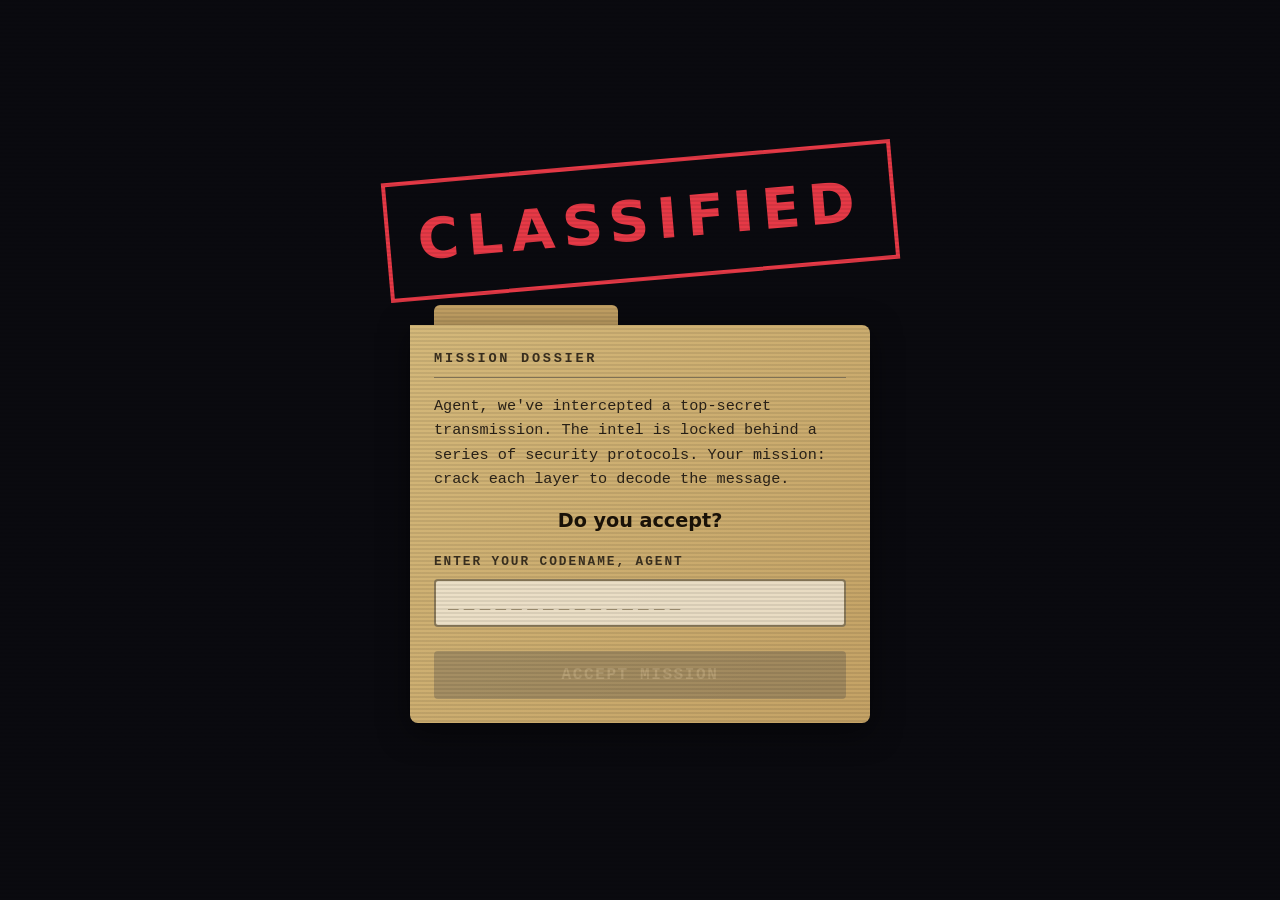
==== index.html @ 94afafb0 "Build complete spy puzzle game (Phases 1–8) Scaffold all files, implement all 5 game stages (Memory " ====
<!DOCTYPE html>
<html lang="en">
<head>
  <meta charset="UTF-8">
  <meta name="viewport" content="width=device-width, initial-scale=1.0, maximum-scale=1.0, user-scalable=no">
  <meta name="apple-mobile-web-app-capable" content="yes">
  <meta name="apple-mobile-web-app-status-bar-style" content="black-translucent">
  <title>Mission: Classified</title>
  <link rel="stylesheet" href="css/styles.css">
  <link rel="icon" href="assets/favicon.ico" type="image/x-icon">
</head>
<body>

  <!-- Scan-line overlay -->
  <div class="scanlines" aria-hidden="true"></div>

  <!-- Progress bar — hidden during briefing, visible during stages 1–5 -->
  <div id="progress-bar" class="progress-bar" aria-label="Mission progress">
    <span class="progress-label">CLEARANCE:</span>
    <div class="progress-track">
      <div class="progress-fill" id="progress-fill"></div>
    </div>
    <span class="progress-level" id="progress-level">LEVEL 0 / 5</span>
  </div>

  <!-- Stage transition interstitial -->
  <div id="interstitial" class="interstitial" aria-live="polite">
    <span class="interstitial-text">LOADING NEXT PROTOCOL...</span>
  </div>

  <!-- ============ STAGE 0 — MISSION BRIEFING ============ -->
  <section id="stage-briefing" class="stage" data-stage="0">
    <div class="briefing-container">
      <div class="classified-stamp" id="classified-stamp">CLASSIFIED</div>

      <div class="manila-folder" id="manila-folder">
        <div class="folder-tab"></div>
        <div class="folder-body">
          <div class="briefing-content" id="briefing-content">
            <p class="briefing-header">MISSION DOSSIER</p>
            <p class="briefing-text">
              Agent, we've intercepted a top-secret transmission. The intel is
              locked behind a series of security protocols. Your mission: crack
              each layer to decode the message.
            </p>
            <p class="briefing-question">Do you accept?</p>

            <div class="codename-input-group">
              <label for="codename-input" class="codename-label">ENTER YOUR CODENAME, AGENT</label>
              <input
                type="text"
                id="codename-input"
                class="codename-input"
                placeholder="_______________"
                maxlength="20"
                autocomplete="off"
                autocapitalize="off"
                spellcheck="false"
              >
            </div>

            <button id="accept-mission-btn" class="btn btn-primary accept-mission-btn" disabled>
              ACCEPT MISSION
            </button>
          </div>
        </div>
      </div>
    </div>
  </section>

  <!-- ============ STAGE 1 — MEMORY MATRIX ============ -->
  <section id="stage-memory" class="stage" data-stage="1">
    <div class="stage-header">
      <h2 class="stage-title">MISSION 1: MEMORY MATRIX</h2>
      <p class="stage-subtitle">Match the classified evidence pairs to unlock the first security layer.</p>
    </div>
    <div class="memory-stats">
      <span class="stat-label">ATTEMPTS: <span id="memory-moves">0</span></span>
    </div>
    <div class="memory-grid" id="memory-grid" role="grid" aria-label="Memory card grid"></div>
    <div class="shuffle-warning" id="shuffle-warning" aria-live="assertive">
      ⚠ SECURITY ROTATION ⚠
    </div>
    <div class="stage-complete-overlay" id="memory-complete">
      <div class="complete-content">
        <p class="complete-title">ACCESS GRANTED</p>
        <p class="complete-rating" id="memory-rating"></p>
        <p class="complete-fragment">INTEL FRAGMENT RECOVERED:</p>
        <p class="fragment-word" id="memory-fragment"></p>
        <button class="btn btn-primary continue-btn" id="memory-continue-btn">PROCEED TO NEXT PROTOCOL</button>
      </div>
    </div>
  </section>

  <!-- ============ STAGE 2 — CODE BREAKER ============ -->
  <section id="stage-cipher" class="stage" data-stage="2">
    <div class="stage-header">
      <h2 class="stage-title">MISSION 2: CODE BREAKER</h2>
      <p class="stage-subtitle">Decrypt the intercepted transmission using pattern analysis.</p>
    </div>
    <div class="cipher-intel">
      <span class="intel-badge">INTEL INTERCEPT</span>
      <span class="intel-hint" id="cipher-free-hint"></span>
    </div>
    <div class="cipher-message" id="cipher-message" aria-label="Encoded message"></div>
    <div class="cipher-key-grid" id="cipher-key-grid" aria-label="Cipher key assignments"></div>
    <div class="cipher-alphabet" id="cipher-alphabet" role="group" aria-label="Letter selection"></div>
    <div class="cipher-tools">
      <button class="btn btn-secondary" id="cipher-freq-btn">FREQUENCY ANALYSIS</button>
      <button class="btn btn-secondary" id="cipher-hint-btn">HINT <span id="cipher-hint-count">(2)</span></button>
    </div>
    <div class="frequency-panel" id="frequency-panel"></div>
    <div class="stage-complete-overlay" id="cipher-complete">
      <div class="complete-content">
        <p class="complete-title">DECRYPTION COMPLETE</p>
        <p class="complete-fragment">INTEL FRAGMENT RECOVERED:</p>
        <p class="fragment-word" id="cipher-fragment"></p>
        <button class="btn btn-primary continue-btn" id="cipher-continue-btn">PROCEED TO NEXT PROTOCOL</button>
      </div>
    </div>
  </section>

  <!-- ============ STAGE 3 — LASER GRID ============ -->
  <section id="stage-laser" class="stage" data-stage="3">
    <div class="stage-header">
      <h2 class="stage-title">MISSION 3: LASER GRID</h2>
      <p class="stage-subtitle">Navigate the security grid. Avoid active lasers. Reach the exit.</p>
    </div>
    <div class="laser-stats">
      <span class="stat-label">STRIKES: <span id="laser-strikes">0</span></span>
      <button class="btn btn-secondary btn-small" id="laser-scan-btn">SCAN <span id="laser-scan-count">(2)</span></button>
    </div>
    <div class="laser-grid-wrapper">
      <div class="laser-grid" id="laser-grid" role="grid" aria-label="Laser navigation grid"></div>
    </div>
    <div class="detected-flash" id="detected-flash" aria-live="assertive">DETECTED!</div>
    <div class="dpad" id="dpad" aria-label="Movement controls">
      <button class="dpad-btn dpad-up" id="dpad-up" aria-label="Move up">▲</button>
      <div class="dpad-middle-row">
        <button class="dpad-btn dpad-left" id="dpad-left" aria-label="Move left">◄</button>
        <div class="dpad-center"></div>
        <button class="dpad-btn dpad-right" id="dpad-right" aria-label="Move right">►</button>
      </div>
      <button class="dpad-btn dpad-down" id="dpad-down" aria-label="Move down">▼</button>
    </div>
    <div class="stage-complete-overlay" id="laser-complete">
      <div class="complete-content">
        <p class="complete-title">SECURITY BYPASSED</p>
        <p class="complete-fragment">INTEL FRAGMENT RECOVERED:</p>
        <p class="fragment-word" id="laser-fragment"></p>
        <button class="btn btn-primary continue-btn" id="laser-continue-btn">PROCEED TO NEXT PROTOCOL</button>
      </div>
    </div>
  </section>

  <!-- ============ STAGE 4 — THE VAULT ============ -->
  <section id="stage-vault" class="stage" data-stage="4">
    <div class="stage-header">
      <h2 class="stage-title">MISSION 4: THE VAULT</h2>
      <p class="stage-subtitle">Enter the combination to crack the vault. The clues are in your mission log.</p>
    </div>
    <div class="vault-container">
      <div class="vault-door" id="vault-door">
        <div class="vault-door-front">
          <div class="vault-handle"></div>
          <div class="vault-dials" id="vault-dials"></div>
        </div>
      </div>
    </div>
    <button class="btn btn-primary crack-btn" id="vault-crack-btn">CRACK</button>
    <div class="vault-attempts" id="vault-attempts"></div>
    <div class="vault-dossier" id="vault-dossier">
      <p class="dossier-title">CLASSIFIED DOSSIER</p>
      <div class="dossier-clues" id="vault-clues"></div>
      <button class="btn btn-secondary btn-small" id="vault-log-btn">REVIEW MISSION LOG</button>
    </div>
    <div class="mission-log-modal" id="mission-log-modal">
      <div class="modal-content">
        <p class="modal-title">MISSION LOG</p>
        <div id="mission-log-content"></div>
        <button class="btn btn-secondary" id="mission-log-close">CLOSE</button>
      </div>
    </div>
    <div class="stage-complete-overlay" id="vault-complete">
      <div class="complete-content">
        <p class="complete-title">VAULT CRACKED</p>
        <p class="complete-fragment">FINAL INTEL FRAGMENT RECOVERED:</p>
        <p class="fragment-word" id="vault-fragment"></p>
        <button class="btn btn-primary continue-btn" id="vault-continue-btn">DECRYPT TRANSMISSION</button>
      </div>
    </div>
  </section>

  <!-- ============ STAGE 5 — THE REVEAL ============ -->
  <section id="stage-reveal" class="stage" data-stage="5">
    <div class="reveal-container" id="reveal-container">
      <div class="decrypt-progress" id="decrypt-progress">
        <p class="decrypt-label">DECRYPTING TRANSMISSION...</p>
        <div class="decrypt-bar-track">
          <div class="decrypt-bar-fill" id="decrypt-bar-fill"></div>
        </div>
      </div>
      <div class="fragment-assembly" id="fragment-assembly"></div>
      <div class="full-message" id="full-message"></div>
      <div class="personal-note" id="personal-note"></div>
      <div class="reveal-actions" id="reveal-actions">
        <button class="btn btn-primary" id="replay-btn">REPLAY MISSION</button>
        <button class="btn btn-secondary" id="share-btn">SHARE</button>
      </div>
    </div>
    <canvas id="confetti-canvas" aria-hidden="true"></canvas>
    <div class="celebration-overlay" id="celebration-overlay"></div>
  </section>

  <!-- Debug panel (only visible when DEBUG_MODE = true) -->
  <div id="debug-panel" class="debug-panel">
    <select id="debug-stage-select">
      <option value="0">Stage 0: Briefing</option>
      <option value="1">Stage 1: Memory</option>
      <option value="2">Stage 2: Cipher</option>
      <option value="3">Stage 3: Laser</option>
      <option value="4">Stage 4: Vault</option>
      <option value="5">Stage 5: Reveal</option>
    </select>
    <button id="debug-go-btn" class="btn btn-secondary btn-small">GO</button>
  </div>

  <script src="js/confetti.js"></script>
  <script src="js/memory.js"></script>
  <script src="js/cipher.js"></script>
  <script src="js/laser.js"></script>
  <script src="js/vault.js"></script>
  <script src="js/main.js"></script>
</body>
</html>
---- css/styles.css ----
/* ================================================================
   Mission: Classified — Base Styles
   Mobile-first: base = 375px, scale up via min-width queries
   ================================================================ */

/* --- Reset & Base --- */
*, *::before, *::after {
  box-sizing: border-box;
  margin: 0;
  padding: 0;
}

:root {
  --bg-dark: #0a0a0f;
  --bg-card: #14141f;
  --amber: #f5a623;
  --green: #00ff88;
  --red: #e63946;
  --white: #f0f0f0;
  --white-dim: #c8c8d8;
  --border: #2a2a3a;

  --font-mono: 'Courier New', 'Consolas', monospace;
  --font-sans: system-ui, -apple-system, 'Segoe UI', Roboto, Helvetica, Arial, sans-serif;

  --safe-top: env(safe-area-inset-top, 0px);
  --safe-bottom: env(safe-area-inset-bottom, 0px);
  --safe-left: env(safe-area-inset-left, 0px);
  --safe-right: env(safe-area-inset-right, 0px);

  --stage-transition: 400ms ease;
}

html, body {
  height: 100%;
  overflow: hidden;
  overscroll-behavior: none;
  background: var(--bg-dark);
  color: var(--white);
  font-family: var(--font-sans);
  font-size: 16px;
  line-height: 1.5;
  -webkit-font-smoothing: antialiased;
  -moz-osx-font-smoothing: grayscale;
}

body {
  position: fixed;
  width: 100%;
  height: 100dvh;
  padding-top: var(--safe-top);
  padding-bottom: var(--safe-bottom);
  padding-left: var(--safe-left);
  padding-right: var(--safe-right);
}

/* iOS Safari fixes */
button, input, select {
  touch-action: manipulation;
  -webkit-tap-highlight-color: transparent;
  font-size: 16px;
}

.stage, .game-surface {
  user-select: none;
  -webkit-user-select: none;
}

/* --- Scan-line Overlay --- */
.scanlines {
  position: fixed;
  inset: 0;
  pointer-events: none;
  z-index: 1000;
  background: repeating-linear-gradient(
    0deg,
    transparent,
    transparent 2px,
    rgba(0, 0, 0, 0.08) 2px,
    rgba(0, 0, 0, 0.08) 4px
  );
}

@media (prefers-reduced-motion: reduce) {
  .scanlines { display: none; }
}

/* --- Typography --- */
.mono {
  font-family: var(--font-mono);
}

h1, h2, h3 {
  font-family: var(--font-sans);
  font-weight: 700;
  letter-spacing: 0.05em;
  text-transform: uppercase;
}

/* --- Buttons --- */
.btn {
  display: inline-flex;
  align-items: center;
  justify-content: center;
  min-height: 48px;
  min-width: 48px;
  padding: 0.75rem 1.5rem;
  border: 2px solid transparent;
  border-radius: 4px;
  font-family: var(--font-mono);
  font-size: 0.875rem;
  font-weight: 700;
  letter-spacing: 0.1em;
  text-transform: uppercase;
  cursor: pointer;
  transition: background 200ms, border-color 200ms, transform 100ms, opacity 200ms;
  touch-action: manipulation;
  -webkit-tap-highlight-color: transparent;
}

.btn:active {
  transform: scale(0.96);
}

.btn:disabled {
  opacity: 0.4;
  cursor: not-allowed;
  transform: none;
}

.btn-primary {
  background: var(--amber);
  color: var(--bg-dark);
  border-color: var(--amber);
}

.btn-primary:hover:not(:disabled) {
  background: #e6951a;
}

.btn-secondary {
  background: transparent;
  color: var(--amber);
  border-color: var(--amber);
}

.btn-secondary:hover:not(:disabled) {
  background: rgba(245, 166, 35, 0.1);
}

.btn-small {
  min-height: 40px;
  padding: 0.5rem 1rem;
  font-size: 0.75rem;
}

/* --- Stages --- */
.stage {
  display: none;
  position: absolute;
  inset: 0;
  overflow-y: auto;
  overflow-x: hidden;
  opacity: 0;
  transition: opacity var(--stage-transition);
  padding: 1rem;
  padding-top: calc(var(--safe-top) + 3.5rem);
}

.stage.active {
  display: flex;
  flex-direction: column;
  align-items: center;
  opacity: 1;
}

.stage.fade-out {
  opacity: 0;
}

.stage-header {
  text-align: center;
  margin-bottom: 1rem;
  max-width: 600px;
}

.stage-title {
  font-size: clamp(1rem, 3.5vw, 1.5rem);
  color: var(--amber);
  margin-bottom: 0.25rem;
}

.stage-subtitle {
  font-family: var(--font-mono);
  font-size: clamp(0.8rem, 2.8vw, 0.95rem);
  color: var(--white-dim);
  line-height: 1.5;
}

/* --- Progress Bar --- */
.progress-bar {
  position: fixed;
  top: 0;
  left: 0;
  right: 0;
  z-index: 900;
  display: none;
  align-items: center;
  gap: 0.5rem;
  padding: 0.5rem 1rem;
  padding-top: calc(var(--safe-top) + 0.5rem);
  background: rgba(10, 10, 15, 0.95);
  border-bottom: 1px solid var(--border);
  font-family: var(--font-mono);
  font-size: 0.8rem;
  color: var(--white);
  letter-spacing: 0.08em;
  text-transform: uppercase;
  backdrop-filter: blur(8px);
  -webkit-backdrop-filter: blur(8px);
}

.progress-bar.visible {
  display: flex;
}

.progress-label {
  white-space: nowrap;
}

.progress-track {
  flex: 1;
  height: 8px;
  background: var(--border);
  border-radius: 4px;
  overflow: hidden;
}

.progress-fill {
  height: 100%;
  width: 0%;
  background: var(--green);
  border-radius: 4px;
  transition: width 600ms ease;
}

.progress-level {
  white-space: nowrap;
  color: var(--green);
}

/* --- Interstitial --- */
.interstitial {
  position: fixed;
  inset: 0;
  z-index: 800;
  display: none;
  align-items: center;
  justify-content: center;
  background: var(--bg-dark);
  opacity: 0;
  transition: opacity 300ms ease;
}

.interstitial.active {
  display: flex;
  opacity: 1;
}

.interstitial-text {
  font-family: var(--font-mono);
  font-size: clamp(0.9rem, 3vw, 1.2rem);
  color: var(--green);
  letter-spacing: 0.15em;
  animation: blink-text 1s steps(2) infinite;
}

@keyframes blink-text {
  0%, 100% { opacity: 1; }
  50% { opacity: 0.3; }
}

/* --- Stage 0: Briefing --- */
#stage-briefing {
  justify-content: center;
  padding-top: 1rem;
}

.briefing-container {
  display: flex;
  flex-direction: column;
  align-items: center;
  width: 100%;
  max-width: 500px;
  gap: 1.5rem;
}

.classified-stamp {
  font-family: var(--font-sans);
  font-size: clamp(2rem, 8vw, 3.5rem);
  font-weight: 900;
  color: var(--red);
  letter-spacing: 0.15em;
  text-transform: uppercase;
  border: 4px solid var(--red);
  padding: 0.25em 0.5em;
  transform: rotate(-5deg);
  opacity: 0;
  animation: stamp-in 600ms ease-out forwards;
  animation-delay: 300ms;
}

@keyframes stamp-in {
  0% {
    opacity: 0;
    transform: rotate(-5deg) scale(3);
  }
  60% {
    opacity: 1;
    transform: rotate(-5deg) scale(0.95);
  }
  100% {
    opacity: 1;
    transform: rotate(-5deg) scale(1);
  }
}

.manila-folder {
  width: 100%;
  max-width: 460px;
  opacity: 0;
  animation: folder-appear 500ms ease-out forwards;
  animation-delay: 900ms;
  transition: transform 500ms ease, opacity 500ms ease;
}

.manila-folder.closing {
  transform: scale(0.9) translateY(20px);
  opacity: 0;
}

@keyframes folder-appear {
  from {
    opacity: 0;
    transform: translateY(30px);
  }
  to {
    opacity: 1;
    transform: translateY(0);
  }
}

.folder-tab {
  width: 40%;
  height: 1.25rem;
  background: #c4a265;
  border-radius: 6px 6px 0 0;
  margin-left: 1.5rem;
}

.folder-body {
  background: linear-gradient(135deg, #d4b87a 0%, #c4a265 100%);
  border-radius: 0 8px 8px 8px;
  padding: 1.5rem;
  box-shadow: 0 8px 30px rgba(0, 0, 0, 0.5);
}

.briefing-content {
  display: flex;
  flex-direction: column;
  gap: 1rem;
}

.briefing-header {
  font-family: var(--font-mono);
  font-size: 0.85rem;
  color: #3a2f1f;
  letter-spacing: 0.2em;
  text-transform: uppercase;
  border-bottom: 1px solid #8a7a5a;
  padding-bottom: 0.5rem;
  font-weight: 700;
}

.briefing-text {
  font-family: var(--font-mono);
  font-size: clamp(0.8rem, 2.5vw, 0.95rem);
  color: #2a2218;
  line-height: 1.6;
}

.briefing-question {
  font-family: var(--font-sans);
  font-size: clamp(1rem, 3vw, 1.2rem);
  font-weight: 700;
  color: #1a1208;
  text-align: center;
}

.codename-input-group {
  display: flex;
  flex-direction: column;
  gap: 0.5rem;
}

.codename-label {
  font-family: var(--font-mono);
  font-size: 0.8rem;
  color: #3a3020;
  letter-spacing: 0.15em;
  text-transform: uppercase;
  font-weight: 700;
}

.codename-input {
  width: 100%;
  padding: 0.75rem;
  background: rgba(255, 255, 255, 0.6);
  border: 2px solid #8a7a5a;
  border-radius: 4px;
  font-family: var(--font-mono);
  font-size: 1.1rem;
  color: #1a1208;
  text-transform: uppercase;
  letter-spacing: 0.15em;
  outline: none;
  transition: border-color 200ms;
}

.codename-input::placeholder {
  color: #9a8a6a;
  letter-spacing: 0.3em;
}

.codename-input:focus {
  border-color: #5a4520;
}

.accept-mission-btn {
  width: 100%;
  margin-top: 0.5rem;
  font-size: 1rem;
  background: #1a1208;
  color: #d4b87a;
  border-color: #1a1208;
}

.accept-mission-btn:hover:not(:disabled) {
  background: #2a2218;
}

.accept-mission-btn:disabled {
  background: #6a6050;
  border-color: #6a6050;
  color: #9a9080;
}

/* --- Stage Complete Overlay --- */
.stage-complete-overlay {
  position: fixed;
  inset: 0;
  z-index: 700;
  display: none;
  align-items: center;
  justify-content: center;
  background: rgba(10, 10, 15, 0.92);
  opacity: 0;
  transition: opacity 400ms ease;
  padding: 1rem;
}

.stage-complete-overlay.active {
  display: flex;
  opacity: 1;
}

.complete-content {
  text-align: center;
  display: flex;
  flex-direction: column;
  align-items: center;
  gap: 1rem;
  max-width: 400px;
}

.complete-title {
  font-family: var(--font-mono);
  font-size: clamp(1.5rem, 5vw, 2.5rem);
  font-weight: 700;
  color: var(--green);
  letter-spacing: 0.15em;
  text-shadow: 0 0 20px rgba(0, 255, 136, 0.4);
}

.complete-rating {
  font-size: 1.5rem;
  color: var(--amber);
}

.complete-fragment {
  font-family: var(--font-mono);
  font-size: 0.85rem;
  color: var(--white);
  letter-spacing: 0.1em;
}

.fragment-word {
  font-family: var(--font-mono);
  font-size: clamp(2rem, 8vw, 3rem);
  font-weight: 700;
  color: var(--amber);
  text-shadow: 0 0 15px rgba(245, 166, 35, 0.4);
}

.continue-btn {
  margin-top: 0.5rem;
}

/* --- Stats --- */
.stat-label {
  font-family: var(--font-mono);
  font-size: 0.9rem;
  color: var(--white);
  letter-spacing: 0.1em;
}

.stat-label span {
  color: var(--amber);
  font-weight: 700;
}

/* --- Memory Stage --- */
.memory-grid {
  display: grid;
  grid-template-columns: repeat(4, 1fr);
  gap: 0.5rem;
  width: 100%;
  max-width: 400px;
  margin: 0.5rem auto;
}

.memory-stats {
  margin-bottom: 0.5rem;
}

.memory-card {
  aspect-ratio: 1;
  perspective: 600px;
  cursor: pointer;
  touch-action: manipulation;
  -webkit-tap-highlight-color: transparent;
  min-height: 48px;
}

.memory-card-inner {
  position: relative;
  width: 100%;
  height: 100%;
  transition: transform 500ms ease;
  transform-style: preserve-3d;
}

.memory-card.flipped .memory-card-inner {
  transform: rotateY(180deg);
}

.memory-card-face,
.memory-card-back {
  position: absolute;
  inset: 0;
  backface-visibility: hidden;
  -webkit-backface-visibility: hidden;
  border-radius: 6px;
  display: flex;
  flex-direction: column;
  align-items: center;
  justify-content: center;
  font-size: clamp(1.5rem, 5vw, 2rem);
}

.memory-card-back {
  background: linear-gradient(135deg, #1a1a2e, #16213e);
  border: 2px solid var(--border);
  color: var(--amber);
  font-family: var(--font-mono);
  font-size: clamp(1.2rem, 4vw, 1.5rem);
  letter-spacing: 0.1em;
}

.memory-card-back::after {
  content: 'TOP SECRET';
  font-size: clamp(0.5rem, 1.8vw, 0.7rem);
  margin-top: 0.25rem;
  opacity: 0.8;
  color: var(--white-dim);
}

.memory-card-face {
  background: var(--bg-card);
  border: 2px solid var(--green);
  transform: rotateY(180deg);
  gap: 0.25rem;
}

.memory-card-face .card-label {
  font-family: var(--font-mono);
  font-size: clamp(0.45rem, 1.5vw, 0.65rem);
  color: var(--white);
  text-align: center;
  line-height: 1.3;
  padding: 0 0.25rem;
}

.memory-card.matched .memory-card-face {
  border-color: var(--amber);
  background: rgba(245, 166, 35, 0.1);
}

.shuffle-warning {
  display: none;
  position: fixed;
  top: 50%;
  left: 50%;
  transform: translate(-50%, -50%);
  z-index: 600;
  font-family: var(--font-mono);
  font-size: clamp(1rem, 4vw, 1.5rem);
  color: var(--red);
  letter-spacing: 0.15em;
  padding: 1rem 2rem;
  background: rgba(10, 10, 15, 0.9);
  border: 2px solid var(--red);
  border-radius: 8px;
  animation: warning-pulse 500ms ease infinite alternate;
}

.shuffle-warning.active {
  display: block;
}

@keyframes warning-pulse {
  from { opacity: 0.7; transform: translate(-50%, -50%) scale(0.98); }
  to { opacity: 1; transform: translate(-50%, -50%) scale(1.02); }
}

/* --- Cipher Stage --- */
.cipher-intel {
  display: flex;
  align-items: center;
  gap: 0.5rem;
  margin-bottom: 0.75rem;
  flex-wrap: wrap;
  justify-content: center;
}

.intel-badge {
  font-family: var(--font-mono);
  font-size: 0.75rem;
  color: var(--bg-dark);
  background: var(--amber);
  padding: 0.25rem 0.6rem;
  border-radius: 3px;
  letter-spacing: 0.1em;
  font-weight: 700;
}

.intel-hint {
  font-family: var(--font-mono);
  font-size: 0.95rem;
  color: var(--green);
  font-weight: 700;
}

.cipher-message {
  display: flex;
  flex-wrap: wrap;
  justify-content: center;
  gap: 0.75rem;
  margin-bottom: 1rem;
  max-width: 600px;
  width: 100%;
}

.cipher-word {
  display: flex;
  gap: 0.25rem;
}

.cipher-slot {
  width: clamp(2rem, 8vw, 3rem);
  height: clamp(2.5rem, 10vw, 3.5rem);
  display: flex;
  flex-direction: column;
  align-items: center;
  justify-content: center;
  background: var(--bg-card);
  border: 2px solid var(--border);
  border-radius: 4px;
  font-size: clamp(0.9rem, 3vw, 1.2rem);
  transition: border-color 300ms, background 300ms;
}

.cipher-slot .symbol {
  font-size: clamp(0.7rem, 2.5vw, 1rem);
  color: var(--amber);
}

.cipher-slot .decoded-letter {
  font-family: var(--font-mono);
  font-size: clamp(0.8rem, 2.5vw, 1rem);
  font-weight: 700;
  color: var(--green);
  min-height: 1.2em;
}

.cipher-slot.correct {
  border-color: var(--green);
  background: rgba(0, 255, 136, 0.08);
}

.cipher-slot.wrong {
  animation: shake-slot 400ms ease;
}

@keyframes shake-slot {
  0%, 100% { transform: translateX(0); }
  25% { transform: translateX(-4px); }
  75% { transform: translateX(4px); }
}

.cipher-key-grid {
  display: flex;
  flex-wrap: wrap;
  justify-content: center;
  gap: 0.5rem;
  margin-bottom: 0.75rem;
  max-width: 500px;
  width: 100%;
}

.cipher-key-tile {
  display: flex;
  align-items: center;
  gap: 0.35rem;
  padding: 0.5rem 0.75rem;
  background: var(--bg-card);
  border: 2px solid var(--border);
  border-radius: 4px;
  cursor: pointer;
  touch-action: manipulation;
  -webkit-tap-highlight-color: transparent;
  min-height: 48px;
  transition: border-color 200ms, background 200ms;
}

.cipher-key-tile.selected {
  border-color: var(--amber);
  background: rgba(245, 166, 35, 0.15);
}

.cipher-key-tile.solved {
  border-color: var(--green);
  background: rgba(0, 255, 136, 0.08);
  cursor: default;
}

.cipher-key-tile .key-symbol {
  font-size: 1.1rem;
  color: var(--amber);
}

.cipher-key-tile .key-arrow {
  color: var(--white);
  font-size: 0.8rem;
}

.cipher-key-tile .key-letter {
  font-family: var(--font-mono);
  font-weight: 700;
  font-size: 1rem;
  color: var(--green);
  min-width: 1em;
  text-align: center;
}

.cipher-alphabet {
  display: flex;
  flex-wrap: wrap;
  justify-content: center;
  gap: 0.3rem;
  max-width: 500px;
  width: 100%;
  margin-bottom: 0.75rem;
}

.cipher-letter-btn {
  width: clamp(2rem, 7vw, 2.5rem);
  height: clamp(2rem, 7vw, 2.5rem);
  display: flex;
  align-items: center;
  justify-content: center;
  background: var(--bg-card);
  border: 1px solid var(--border);
  border-radius: 4px;
  color: var(--white);
  font-family: var(--font-mono);
  font-size: 0.85rem;
  font-weight: 700;
  cursor: pointer;
  touch-action: manipulation;
  -webkit-tap-highlight-color: transparent;
  transition: background 200ms, opacity 200ms;
}

.cipher-letter-btn:active {
  background: rgba(245, 166, 35, 0.2);
}

.cipher-letter-btn.used {
  opacity: 0.3;
  cursor: not-allowed;
}

.cipher-tools {
  display: flex;
  gap: 0.5rem;
  margin-bottom: 0.5rem;
  flex-wrap: wrap;
  justify-content: center;
}

.frequency-panel {
  display: none;
  width: 100%;
  max-width: 500px;
  padding: 0.75rem;
  background: var(--bg-card);
  border: 1px solid var(--border);
  border-radius: 6px;
  margin-top: 0.5rem;
}

.frequency-panel.active {
  display: block;
}

.freq-row {
  display: flex;
  align-items: center;
  gap: 0.5rem;
  margin-bottom: 0.35rem;
  font-family: var(--font-mono);
  font-size: 0.8rem;
}

.freq-symbol {
  color: var(--amber);
  width: 1.5em;
  text-align: center;
}

.freq-bar {
  height: 12px;
  background: var(--green);
  border-radius: 2px;
  transition: width 400ms ease;
}

.freq-count {
  color: var(--white);
  font-size: 0.8rem;
  min-width: 1.5em;
  font-weight: 700;
}

/* --- Laser Stage --- */
.laser-stats {
  display: flex;
  align-items: center;
  gap: 1rem;
  margin-bottom: 0.5rem;
}

.laser-grid-wrapper {
  width: 100%;
  max-width: 400px;
  margin: 0 auto;
}

.laser-grid {
  display: grid;
  grid-template-columns: repeat(6, 1fr);
  gap: 2px;
  width: 100%;
  aspect-ratio: 1;
  background: var(--border);
  border: 2px solid var(--border);
  border-radius: 4px;
}

.laser-cell {
  background: var(--bg-card);
  display: flex;
  align-items: center;
  justify-content: center;
  position: relative;
  font-size: clamp(0.9rem, 3vw, 1.3rem);
  transition: opacity 300ms, background 200ms;
  min-height: 0;
}

.laser-cell.fog {
  opacity: 0.15;
}

.laser-cell.player {
  background: rgba(0, 255, 136, 0.15);
}

.laser-cell.goal {
  background: rgba(245, 166, 35, 0.15);
}

.laser-cell .laser-beam {
  position: absolute;
  background: var(--red);
  box-shadow: 0 0 8px var(--red), 0 0 16px rgba(230, 57, 70, 0.3);
  transition: opacity 200ms;
}

.laser-beam.horizontal {
  width: 100%;
  height: 2px;
  top: 50%;
  transform: translateY(-50%);
}

.laser-beam.vertical {
  height: 100%;
  width: 2px;
  left: 50%;
  transform: translateX(-50%);
}

.laser-beam.off {
  opacity: 0;
}

.detected-flash {
  position: fixed;
  inset: 0;
  z-index: 650;
  display: none;
  align-items: center;
  justify-content: center;
  background: rgba(230, 57, 70, 0.3);
  font-family: var(--font-mono);
  font-size: clamp(2rem, 8vw, 3rem);
  font-weight: 700;
  color: var(--red);
  letter-spacing: 0.2em;
  text-shadow: 0 0 20px rgba(230, 57, 70, 0.6);
}

.detected-flash.active {
  display: flex;
  animation: detected-anim 800ms ease-out forwards;
}

@keyframes detected-anim {
  0% { opacity: 1; }
  70% { opacity: 1; }
  100% { opacity: 0; }
}

/* D-pad */
.dpad {
  display: flex;
  flex-direction: column;
  align-items: center;
  gap: 0.25rem;
  margin-top: 0.75rem;
  padding-bottom: 0.5rem;
}

.dpad-middle-row {
  display: flex;
  gap: 0.25rem;
  align-items: center;
}

.dpad-center {
  width: 48px;
  height: 48px;
}

.dpad-btn {
  width: 56px;
  height: 56px;
  display: flex;
  align-items: center;
  justify-content: center;
  background: var(--bg-card);
  border: 2px solid var(--border);
  border-radius: 8px;
  color: var(--white);
  font-size: 1.25rem;
  cursor: pointer;
  touch-action: manipulation;
  -webkit-tap-highlight-color: transparent;
  transition: background 150ms, border-color 150ms;
}

.dpad-btn:active {
  background: rgba(245, 166, 35, 0.2);
  border-color: var(--amber);
}

/* --- Vault Stage --- */
.vault-container {
  width: 100%;
  max-width: 360px;
  margin: 0 auto;
  perspective: 1000px;
}

.vault-door {
  width: 100%;
  aspect-ratio: 1;
  max-height: 50dvh;
  transition: transform 800ms ease;
  transform-style: preserve-3d;
}

.vault-door.open {
  transform: rotateY(-110deg);
}

.vault-door-front {
  width: 100%;
  height: 100%;
  background: linear-gradient(145deg, #2a2a3a, #1a1a2e);
  border: 3px solid var(--border);
  border-radius: 12px;
  display: flex;
  flex-direction: column;
  align-items: center;
  justify-content: center;
  gap: 1.5rem;
  position: relative;
}

.vault-handle {
  width: 60px;
  height: 60px;
  border: 4px solid var(--amber);
  border-radius: 50%;
  position: relative;
}

.vault-handle::after {
  content: '';
  position: absolute;
  top: 50%;
  left: 50%;
  width: 4px;
  height: 24px;
  background: var(--amber);
  transform: translate(-50%, -100%);
  border-radius: 2px;
}

.vault-dials {
  display: flex;
  gap: clamp(0.75rem, 3vw, 1.25rem);
  align-items: center;
}

.vault-dial {
  display: flex;
  flex-direction: column;
  align-items: center;
  gap: 0.25rem;
}

.dial-btn {
  width: 48px;
  height: 36px;
  display: flex;
  align-items: center;
  justify-content: center;
  background: transparent;
  border: 1px solid var(--border);
  border-radius: 4px;
  color: var(--white-dim);
  font-size: 1rem;
  cursor: pointer;
  touch-action: manipulation;
  -webkit-tap-highlight-color: transparent;
  transition: border-color 200ms;
}

.dial-btn:active {
  border-color: var(--amber);
  color: var(--amber);
}

.dial-display {
  width: 48px;
  height: 48px;
  display: flex;
  align-items: center;
  justify-content: center;
  background: var(--bg-dark);
  border: 2px solid var(--amber);
  border-radius: 6px;
  font-family: var(--font-mono);
  font-size: 1.5rem;
  font-weight: 700;
  color: var(--amber);
}

.vault-door.wrong-attempt {
  animation: vault-shake 500ms ease;
}

@keyframes vault-shake {
  0%, 100% { transform: translateX(0); }
  10% { transform: translateX(-8px); }
  30% { transform: translateX(8px); }
  50% { transform: translateX(-6px); }
  70% { transform: translateX(6px); }
  90% { transform: translateX(-3px); }
}

.crack-btn {
  margin-top: 1rem;
  width: 100%;
  max-width: 360px;
}

.vault-attempts {
  font-family: var(--font-mono);
  font-size: 0.85rem;
  color: var(--red);
  margin-top: 0.5rem;
  letter-spacing: 0.1em;
  min-height: 1.2em;
  font-weight: 700;
}

.vault-dossier {
  width: 100%;
  max-width: 500px;
  margin-top: 1rem;
  padding: 1rem;
  background: var(--bg-card);
  border: 1px solid var(--border);
  border-radius: 8px;
}

.dossier-title {
  font-family: var(--font-mono);
  font-size: 0.85rem;
  color: var(--amber);
  letter-spacing: 0.15em;
  margin-bottom: 0.75rem;
  text-align: center;
  font-weight: 700;
}

.dossier-clue {
  font-family: var(--font-mono);
  font-size: clamp(0.8rem, 2.2vw, 0.95rem);
  color: var(--white);
  margin-bottom: 0.75rem;
  line-height: 1.6;
}

.dossier-clue .clue-label {
  color: var(--amber);
  font-weight: 700;
}

.dossier-clue .clue-clarification {
  display: none;
  color: var(--green);
  font-style: italic;
}

.vault-dossier.show-hints .clue-clarification {
  display: inline;
}

/* Mission Log Modal */
.mission-log-modal {
  position: fixed;
  inset: 0;
  z-index: 750;
  display: none;
  align-items: center;
  justify-content: center;
  background: rgba(10, 10, 15, 0.92);
  padding: 1rem;
}

.mission-log-modal.active {
  display: flex;
}

.modal-content {
  background: var(--bg-card);
  border: 1px solid var(--border);
  border-radius: 8px;
  padding: 1.5rem;
  max-width: 400px;
  width: 100%;
  max-height: 80dvh;
  overflow-y: auto;
}

.modal-title {
  font-family: var(--font-mono);
  font-size: 0.8rem;
  color: var(--amber);
  letter-spacing: 0.15em;
  margin-bottom: 1rem;
  text-align: center;
}

.log-entry {
  font-family: var(--font-mono);
  font-size: 0.85rem;
  color: var(--white);
  margin-bottom: 0.75rem;
  padding-bottom: 0.75rem;
  border-bottom: 1px solid var(--border);
  line-height: 1.6;
}

.log-entry .log-label {
  color: var(--amber);
  font-weight: 700;
}

.log-entry .log-value {
  color: var(--green);
}

/* --- Reveal Stage --- */
#stage-reveal {
  justify-content: center;
  overflow: hidden;
}

.reveal-container {
  display: flex;
  flex-direction: column;
  align-items: center;
  justify-content: center;
  text-align: center;
  z-index: 10;
  gap: 1.5rem;
  max-width: 600px;
  width: 100%;
}

.decrypt-progress {
  display: flex;
  flex-direction: column;
  align-items: center;
  gap: 0.75rem;
  width: 100%;
  max-width: 400px;
}

.decrypt-label {
  font-family: var(--font-mono);
  font-size: 0.85rem;
  color: var(--green);
  letter-spacing: 0.15em;
  animation: blink-text 1s steps(2) infinite;
}

.decrypt-bar-track {
  width: 100%;
  height: 10px;
  background: var(--border);
  border-radius: 5px;
  overflow: hidden;
}

.decrypt-bar-fill {
  height: 100%;
  width: 0%;
  background: var(--green);
  border-radius: 5px;
  transition: width 100ms linear;
}

.fragment-assembly {
  display: flex;
  flex-wrap: wrap;
  justify-content: center;
  gap: 0.75rem;
  min-height: 3rem;
}

.assembly-word {
  font-family: var(--font-mono);
  font-size: clamp(1.5rem, 5vw, 2.5rem);
  font-weight: 700;
  color: var(--amber);
  opacity: 0;
  transform: translateY(10px);
  transition: opacity 400ms ease, transform 400ms ease;
}

.assembly-word.visible {
  opacity: 1;
  transform: translateY(0);
}

.full-message {
  font-family: var(--font-sans);
  font-size: clamp(1.2rem, 4vw, 2rem);
  font-weight: 700;
  color: var(--white);
  line-height: 1.4;
  opacity: 0;
  transform: scale(0.9);
  transition: opacity 600ms ease, transform 600ms ease;
}

.full-message.visible {
  opacity: 1;
  transform: scale(1);
}

.personal-note {
  font-family: var(--font-sans);
  font-size: clamp(1.1rem, 3.5vw, 1.5rem);
  color: var(--white);
  font-style: italic;
  opacity: 0;
  transition: opacity 800ms ease;
}

.personal-note.visible {
  opacity: 1;
}

.reveal-actions {
  display: flex;
  gap: 0.75rem;
  flex-wrap: wrap;
  justify-content: center;
  opacity: 0;
  transition: opacity 600ms ease;
}

.reveal-actions.visible {
  opacity: 1;
}

#confetti-canvas {
  position: fixed;
  inset: 0;
  z-index: 5;
  pointer-events: none;
}

.celebration-overlay {
  position: fixed;
  inset: 0;
  z-index: 1;
  pointer-events: none;
  opacity: 0;
  transition: opacity 1500ms ease;
  background: linear-gradient(
    135deg,
    rgba(255, 182, 193, 0.15),
    rgba(135, 206, 235, 0.15),
    rgba(255, 255, 200, 0.15)
  );
}

.celebration-overlay.active {
  opacity: 1;
}

/* --- Debug Panel --- */
.debug-panel {
  position: fixed;
  bottom: 0;
  right: 0;
  z-index: 9999;
  display: none;
  gap: 0.5rem;
  align-items: center;
  padding: 0.5rem;
  background: rgba(10, 10, 15, 0.95);
  border-top: 1px solid var(--red);
  border-left: 1px solid var(--red);
  border-radius: 8px 0 0 0;
  font-size: 0.75rem;
}

.debug-panel.visible {
  display: flex;
}

.debug-panel select {
  background: var(--bg-card);
  color: var(--white);
  border: 1px solid var(--border);
  border-radius: 4px;
  padding: 0.25rem;
  font-family: var(--font-mono);
  font-size: 0.75rem;
}

/* --- Responsive: Tablet (768px+) --- */
@media (min-width: 768px) {
  .laser-grid {
    grid-template-columns: repeat(8, 1fr);
  }

  .memory-grid {
    max-width: 500px;
    gap: 0.75rem;
  }
}

/* --- Responsive: Desktop (1024px+) --- */
@media (min-width: 1024px) {
  .stage {
    padding: 2rem;
    padding-top: calc(var(--safe-top) + 4rem);
  }

  .memory-grid {
    max-width: 550px;
  }

  .laser-grid-wrapper {
    max-width: 500px;
  }
}

/* --- Reduced Motion --- */
@media (prefers-reduced-motion: reduce) {
  *, *::before, *::after {
    animation-duration: 0.01ms !important;
    animation-iteration-count: 1 !important;
    transition-duration: 0.01ms !important;
  }

  .classified-stamp {
    opacity: 1;
  }

  .manila-folder {
    opacity: 1;
  }
}
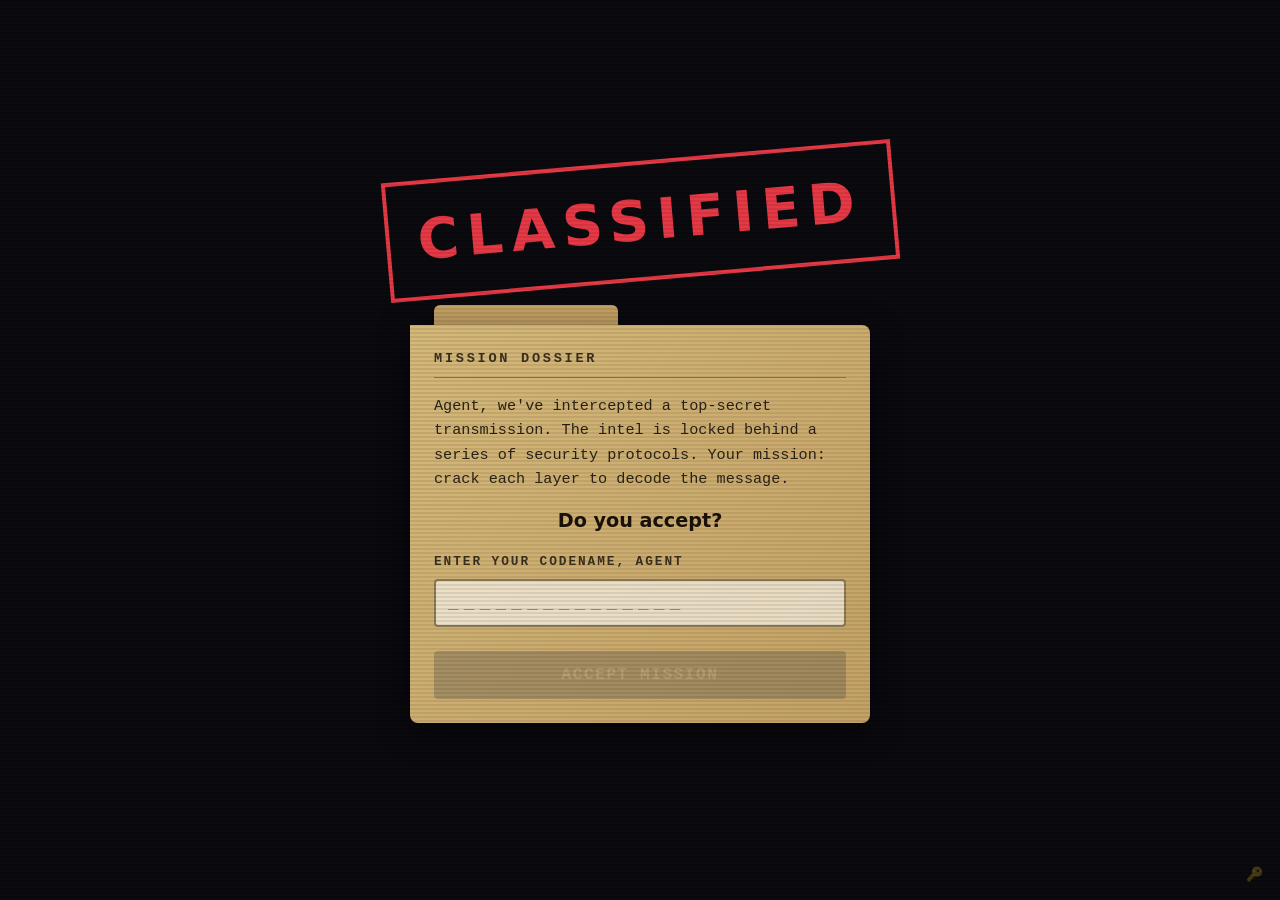
==== commit 9c60bdd2: "Add secret skip menu with password protection Small key icon in bottom-right opens a password-protec" ====
--- a/index.html
+++ b/index.html
@@ -92,24 +92,17 @@
     </div>
   </section>
 
-  <!-- ============ STAGE 2 — CODE BREAKER ============ -->
+  <!-- ============ STAGE 2 — WORD DECODER ============ -->
   <section id="stage-cipher" class="stage" data-stage="2">
     <div class="stage-header">
-      <h2 class="stage-title">MISSION 2: CODE BREAKER</h2>
-      <p class="stage-subtitle">Decrypt the intercepted transmission using pattern analysis.</p>
-    </div>
-    <div class="cipher-intel">
-      <span class="intel-badge">INTEL INTERCEPT</span>
-      <span class="intel-hint" id="cipher-free-hint"></span>
-    </div>
-    <div class="cipher-message" id="cipher-message" aria-label="Encoded message"></div>
-    <div class="cipher-key-grid" id="cipher-key-grid" aria-label="Cipher key assignments"></div>
-    <div class="cipher-alphabet" id="cipher-alphabet" role="group" aria-label="Letter selection"></div>
+      <h2 class="stage-title">MISSION 2: WORD DECODER</h2>
+      <p class="stage-subtitle">The intercepted message is scrambled. Unscramble each word to decode it.</p>
+    </div>
+    <p class="cipher-instruction">Tap two letters in a word to swap them. Unscramble all 5 words.</p>
+    <div class="unscramble-words" id="unscramble-words"></div>
     <div class="cipher-tools">
-      <button class="btn btn-secondary" id="cipher-freq-btn">FREQUENCY ANALYSIS</button>
-      <button class="btn btn-secondary" id="cipher-hint-btn">HINT <span id="cipher-hint-count">(2)</span></button>
-    </div>
-    <div class="frequency-panel" id="frequency-panel"></div>
+      <button class="btn btn-secondary" id="cipher-hint-btn">HINT <span id="cipher-hint-count">(3)</span></button>
+    </div>
     <div class="stage-complete-overlay" id="cipher-complete">
       <div class="complete-content">
         <p class="complete-title">DECRYPTION COMPLETE</p>
@@ -121,17 +114,19 @@
   </section>
 
   <!-- ============ STAGE 3 — LASER GRID ============ -->
-  <section id="stage-laser" class="stage" data-stage="3">
-    <div class="stage-header">
-      <h2 class="stage-title">MISSION 3: LASER GRID</h2>
-      <p class="stage-subtitle">Navigate the security grid. Avoid active lasers. Reach the exit.</p>
-    </div>
-    <div class="laser-stats">
-      <span class="stat-label">STRIKES: <span id="laser-strikes">0</span></span>
-      <button class="btn btn-secondary btn-small" id="laser-scan-btn">SCAN <span id="laser-scan-count">(2)</span></button>
-    </div>
-    <div class="laser-grid-wrapper">
-      <div class="laser-grid" id="laser-grid" role="grid" aria-label="Laser navigation grid"></div>
+  <section id="stage-laser" class="stage stage-laser-layout" data-stage="3">
+    <div class="laser-top-area">
+      <div class="stage-header">
+        <h2 class="stage-title">MISSION 3: LASER GRID</h2>
+        <p class="stage-subtitle">Navigate to 🔓. Avoid active lasers.</p>
+      </div>
+      <div class="laser-stats">
+        <span class="stat-label">STRIKES: <span id="laser-strikes">0</span></span>
+        <button class="btn btn-secondary btn-small" id="laser-scan-btn">SCAN <span id="laser-scan-count">(2)</span></button>
+      </div>
+      <div class="laser-grid-wrapper">
+        <div class="laser-grid" id="laser-grid" role="grid" aria-label="Laser navigation grid"></div>
+      </div>
     </div>
     <div class="detected-flash" id="detected-flash" aria-live="assertive">DETECTED!</div>
     <div class="dpad" id="dpad" aria-label="Movement controls">
@@ -157,7 +152,7 @@
   <section id="stage-vault" class="stage" data-stage="4">
     <div class="stage-header">
       <h2 class="stage-title">MISSION 4: THE VAULT</h2>
-      <p class="stage-subtitle">Enter the combination to crack the vault. The clues are in your mission log.</p>
+      <p class="stage-subtitle">Enter the 3-digit code to crack the vault.</p>
     </div>
     <div class="vault-container">
       <div class="vault-door" id="vault-door">
@@ -212,12 +207,45 @@
     <div class="celebration-overlay" id="celebration-overlay"></div>
   </section>
 
+  <!-- Secret skip menu trigger -->
+  <button id="secret-trigger" class="secret-trigger" aria-label="Admin access">🔑</button>
+
+  <!-- Secret skip modal -->
+  <div id="secret-modal" class="secret-modal">
+    <div class="secret-modal-content">
+      <button class="secret-close" id="secret-close" aria-label="Close">✕</button>
+      <div id="secret-auth" class="secret-auth">
+        <p class="secret-title">ADMIN ACCESS</p>
+        <p class="secret-subtitle">Authorization required</p>
+        <input
+          type="password"
+          id="secret-password"
+          class="secret-input"
+          placeholder="Enter password"
+          autocomplete="off"
+          spellcheck="false"
+        >
+        <button class="btn btn-primary" id="secret-submit">AUTHENTICATE</button>
+        <p class="secret-error" id="secret-error">ACCESS DENIED</p>
+      </div>
+      <div id="secret-nav" class="secret-nav">
+        <p class="secret-title">LEVEL SELECT</p>
+        <button class="btn btn-secondary secret-nav-btn" data-target="0">Briefing</button>
+        <button class="btn btn-secondary secret-nav-btn" data-target="1">Mission 1: Memory</button>
+        <button class="btn btn-secondary secret-nav-btn" data-target="2">Mission 2: Decoder</button>
+        <button class="btn btn-secondary secret-nav-btn" data-target="3">Mission 3: Laser</button>
+        <button class="btn btn-secondary secret-nav-btn" data-target="4">Mission 4: Vault</button>
+        <button class="btn btn-secondary secret-nav-btn" data-target="5">Final Reveal</button>
+      </div>
+    </div>
+  </div>
+
   <!-- Debug panel (only visible when DEBUG_MODE = true) -->
   <div id="debug-panel" class="debug-panel">
     <select id="debug-stage-select">
       <option value="0">Stage 0: Briefing</option>
       <option value="1">Stage 1: Memory</option>
-      <option value="2">Stage 2: Cipher</option>
+      <option value="2">Stage 2: Decoder</option>
       <option value="3">Stage 3: Laser</option>
       <option value="4">Stage 4: Vault</option>
       <option value="5">Stage 5: Reveal</option>
--- a/css/styles.css
+++ b/css/styles.css
@@ -643,182 +643,77 @@
   to { opacity: 1; transform: translate(-50%, -50%) scale(1.02); }
 }
 
-/* --- Cipher Stage --- */
-.cipher-intel {
-  display: flex;
-  align-items: center;
-  gap: 0.5rem;
-  margin-bottom: 0.75rem;
+/* --- Word Decoder Stage --- */
+.cipher-instruction {
+  font-family: var(--font-mono);
+  font-size: clamp(0.8rem, 2.5vw, 0.95rem);
+  color: var(--white-dim);
+  text-align: center;
+  margin-bottom: 1.25rem;
+  max-width: 400px;
+}
+
+.unscramble-words {
+  display: flex;
+  flex-direction: column;
+  gap: 1rem;
+  width: 100%;
+  max-width: 400px;
+  margin-bottom: 1.25rem;
+}
+
+.unscramble-word {
+  display: flex;
+  align-items: center;
+  justify-content: center;
+  gap: 0.4rem;
   flex-wrap: wrap;
-  justify-content: center;
-}
-
-.intel-badge {
-  font-family: var(--font-mono);
-  font-size: 0.75rem;
-  color: var(--bg-dark);
-  background: var(--amber);
-  padding: 0.25rem 0.6rem;
-  border-radius: 3px;
-  letter-spacing: 0.1em;
-  font-weight: 700;
-}
-
-.intel-hint {
-  font-family: var(--font-mono);
-  font-size: 0.95rem;
+}
+
+.unscramble-word.solved .unscramble-tile {
+  border-color: var(--green);
+  background: rgba(0, 255, 136, 0.1);
   color: var(--green);
-  font-weight: 700;
-}
-
-.cipher-message {
-  display: flex;
-  flex-wrap: wrap;
-  justify-content: center;
-  gap: 0.75rem;
-  margin-bottom: 1rem;
-  max-width: 600px;
-  width: 100%;
-}
-
-.cipher-word {
-  display: flex;
-  gap: 0.25rem;
-}
-
-.cipher-slot {
-  width: clamp(2rem, 8vw, 3rem);
-  height: clamp(2.5rem, 10vw, 3.5rem);
-  display: flex;
-  flex-direction: column;
+}
+
+.word-check {
+  font-size: 1.25rem;
+  color: var(--green);
+  margin-right: 0.25rem;
+  font-weight: 700;
+}
+
+.unscramble-tile {
+  width: clamp(2.8rem, 12vw, 3.5rem);
+  height: clamp(2.8rem, 12vw, 3.5rem);
+  display: flex;
   align-items: center;
   justify-content: center;
   background: var(--bg-card);
   border: 2px solid var(--border);
-  border-radius: 4px;
-  font-size: clamp(0.9rem, 3vw, 1.2rem);
-  transition: border-color 300ms, background 300ms;
-}
-
-.cipher-slot .symbol {
-  font-size: clamp(0.7rem, 2.5vw, 1rem);
-  color: var(--amber);
-}
-
-.cipher-slot .decoded-letter {
-  font-family: var(--font-mono);
-  font-size: clamp(0.8rem, 2.5vw, 1rem);
-  font-weight: 700;
-  color: var(--green);
-  min-height: 1.2em;
-}
-
-.cipher-slot.correct {
-  border-color: var(--green);
-  background: rgba(0, 255, 136, 0.08);
-}
-
-.cipher-slot.wrong {
-  animation: shake-slot 400ms ease;
-}
-
-@keyframes shake-slot {
-  0%, 100% { transform: translateX(0); }
-  25% { transform: translateX(-4px); }
-  75% { transform: translateX(4px); }
-}
-
-.cipher-key-grid {
-  display: flex;
-  flex-wrap: wrap;
-  justify-content: center;
-  gap: 0.5rem;
-  margin-bottom: 0.75rem;
-  max-width: 500px;
-  width: 100%;
-}
-
-.cipher-key-tile {
-  display: flex;
-  align-items: center;
-  gap: 0.35rem;
-  padding: 0.5rem 0.75rem;
-  background: var(--bg-card);
-  border: 2px solid var(--border);
-  border-radius: 4px;
+  border-radius: 6px;
+  color: var(--white);
+  font-family: var(--font-mono);
+  font-size: clamp(1.1rem, 4vw, 1.5rem);
+  font-weight: 700;
   cursor: pointer;
   touch-action: manipulation;
   -webkit-tap-highlight-color: transparent;
-  min-height: 48px;
-  transition: border-color 200ms, background 200ms;
-}
-
-.cipher-key-tile.selected {
+  transition: border-color 200ms, background 200ms, transform 150ms;
+}
+
+.unscramble-tile:active {
+  transform: scale(0.93);
+}
+
+.unscramble-tile.selected {
   border-color: var(--amber);
-  background: rgba(245, 166, 35, 0.15);
-}
-
-.cipher-key-tile.solved {
-  border-color: var(--green);
-  background: rgba(0, 255, 136, 0.08);
+  background: rgba(245, 166, 35, 0.2);
+  transform: scale(1.05);
+}
+
+.unscramble-tile.locked {
   cursor: default;
-}
-
-.cipher-key-tile .key-symbol {
-  font-size: 1.1rem;
-  color: var(--amber);
-}
-
-.cipher-key-tile .key-arrow {
-  color: var(--white);
-  font-size: 0.8rem;
-}
-
-.cipher-key-tile .key-letter {
-  font-family: var(--font-mono);
-  font-weight: 700;
-  font-size: 1rem;
-  color: var(--green);
-  min-width: 1em;
-  text-align: center;
-}
-
-.cipher-alphabet {
-  display: flex;
-  flex-wrap: wrap;
-  justify-content: center;
-  gap: 0.3rem;
-  max-width: 500px;
-  width: 100%;
-  margin-bottom: 0.75rem;
-}
-
-.cipher-letter-btn {
-  width: clamp(2rem, 7vw, 2.5rem);
-  height: clamp(2rem, 7vw, 2.5rem);
-  display: flex;
-  align-items: center;
-  justify-content: center;
-  background: var(--bg-card);
-  border: 1px solid var(--border);
-  border-radius: 4px;
-  color: var(--white);
-  font-family: var(--font-mono);
-  font-size: 0.85rem;
-  font-weight: 700;
-  cursor: pointer;
-  touch-action: manipulation;
-  -webkit-tap-highlight-color: transparent;
-  transition: background 200ms, opacity 200ms;
-}
-
-.cipher-letter-btn:active {
-  background: rgba(245, 166, 35, 0.2);
-}
-
-.cipher-letter-btn.used {
-  opacity: 0.3;
-  cursor: not-allowed;
 }
 
 .cipher-tools {
@@ -829,51 +724,21 @@
   justify-content: center;
 }
 
-.frequency-panel {
-  display: none;
-  width: 100%;
-  max-width: 500px;
-  padding: 0.75rem;
-  background: var(--bg-card);
-  border: 1px solid var(--border);
-  border-radius: 6px;
-  margin-top: 0.5rem;
-}
-
-.frequency-panel.active {
-  display: block;
-}
-
-.freq-row {
-  display: flex;
-  align-items: center;
-  gap: 0.5rem;
-  margin-bottom: 0.35rem;
-  font-family: var(--font-mono);
-  font-size: 0.8rem;
-}
-
-.freq-symbol {
-  color: var(--amber);
-  width: 1.5em;
-  text-align: center;
-}
-
-.freq-bar {
-  height: 12px;
-  background: var(--green);
-  border-radius: 2px;
-  transition: width 400ms ease;
-}
-
-.freq-count {
-  color: var(--white);
-  font-size: 0.8rem;
-  min-width: 1.5em;
-  font-weight: 700;
-}
-
 /* --- Laser Stage --- */
+.stage-laser-layout {
+  overflow: hidden !important;
+  justify-content: space-between;
+}
+
+.laser-top-area {
+  flex: 1;
+  display: flex;
+  flex-direction: column;
+  align-items: center;
+  overflow: hidden;
+  min-height: 0;
+}
+
 .laser-stats {
   display: flex;
   align-items: center;
@@ -883,8 +748,10 @@
 
 .laser-grid-wrapper {
   width: 100%;
-  max-width: 400px;
+  max-width: min(55dvh, 400px);
   margin: 0 auto;
+  flex-shrink: 1;
+  min-height: 0;
 }
 
 .laser-grid {
@@ -979,8 +846,11 @@
   flex-direction: column;
   align-items: center;
   gap: 0.25rem;
-  margin-top: 0.75rem;
-  padding-bottom: 0.5rem;
+  padding: 0.5rem 0;
+  padding-bottom: calc(var(--safe-bottom) + 0.5rem);
+  flex-shrink: 0;
+  background: var(--bg-dark);
+  width: 100%;
 }
 
 .dpad-middle-row {
@@ -1448,6 +1318,147 @@
   }
 }
 
+/* --- Secret Skip Menu --- */
+.secret-trigger {
+  position: fixed;
+  bottom: calc(var(--safe-bottom) + 8px);
+  right: 8px;
+  z-index: 900;
+  width: 36px;
+  height: 36px;
+  border: none;
+  border-radius: 50%;
+  background: transparent;
+  font-size: 14px;
+  cursor: pointer;
+  opacity: 0.25;
+  touch-action: manipulation;
+  -webkit-tap-highlight-color: transparent;
+  transition: opacity 200ms;
+  padding: 0;
+  line-height: 1;
+}
+
+.secret-trigger:active {
+  opacity: 0.6;
+}
+
+.secret-modal {
+  position: fixed;
+  inset: 0;
+  z-index: 950;
+  display: none;
+  align-items: center;
+  justify-content: center;
+  background: rgba(0, 0, 0, 0.85);
+  padding: 1rem;
+}
+
+.secret-modal.active {
+  display: flex;
+}
+
+.secret-modal-content {
+  background: var(--bg-card);
+  border: 2px solid var(--border);
+  border-radius: 12px;
+  padding: 1.5rem;
+  width: 100%;
+  max-width: 320px;
+  position: relative;
+}
+
+.secret-close {
+  position: absolute;
+  top: 0.5rem;
+  right: 0.75rem;
+  background: none;
+  border: none;
+  color: var(--white-dim);
+  font-size: 1.25rem;
+  cursor: pointer;
+  padding: 0.25rem;
+  line-height: 1;
+  touch-action: manipulation;
+}
+
+.secret-title {
+  font-family: var(--font-mono);
+  font-size: 1rem;
+  font-weight: 700;
+  color: var(--amber);
+  letter-spacing: 0.1em;
+  margin-bottom: 0.25rem;
+  text-align: center;
+}
+
+.secret-subtitle {
+  font-family: var(--font-mono);
+  font-size: 0.8rem;
+  color: var(--white-dim);
+  margin-bottom: 1rem;
+  text-align: center;
+}
+
+.secret-auth {
+  display: flex;
+  flex-direction: column;
+  align-items: center;
+  gap: 0.75rem;
+}
+
+.secret-input {
+  width: 100%;
+  padding: 0.75rem;
+  background: var(--bg-dark);
+  border: 2px solid var(--border);
+  border-radius: 6px;
+  color: var(--white);
+  font-family: var(--font-mono);
+  font-size: 16px;
+  text-align: center;
+  outline: none;
+}
+
+.secret-input:focus {
+  border-color: var(--amber);
+}
+
+.secret-error {
+  font-family: var(--font-mono);
+  font-size: 0.8rem;
+  color: var(--red);
+  font-weight: 700;
+  letter-spacing: 0.1em;
+  display: none;
+}
+
+.secret-error.visible {
+  display: block;
+  animation: shake-slot 400ms ease;
+}
+
+.secret-nav {
+  display: none;
+  flex-direction: column;
+  gap: 0.5rem;
+}
+
+.secret-nav.active {
+  display: flex;
+}
+
+.secret-nav-btn {
+  width: 100%;
+  text-align: center;
+  padding: 0.75rem;
+}
+
+.secret-nav-btn[data-target="5"] {
+  border-color: var(--amber);
+  color: var(--amber);
+}
+
 /* --- Reduced Motion --- */
 @media (prefers-reduced-motion: reduce) {
   *, *::before, *::after {
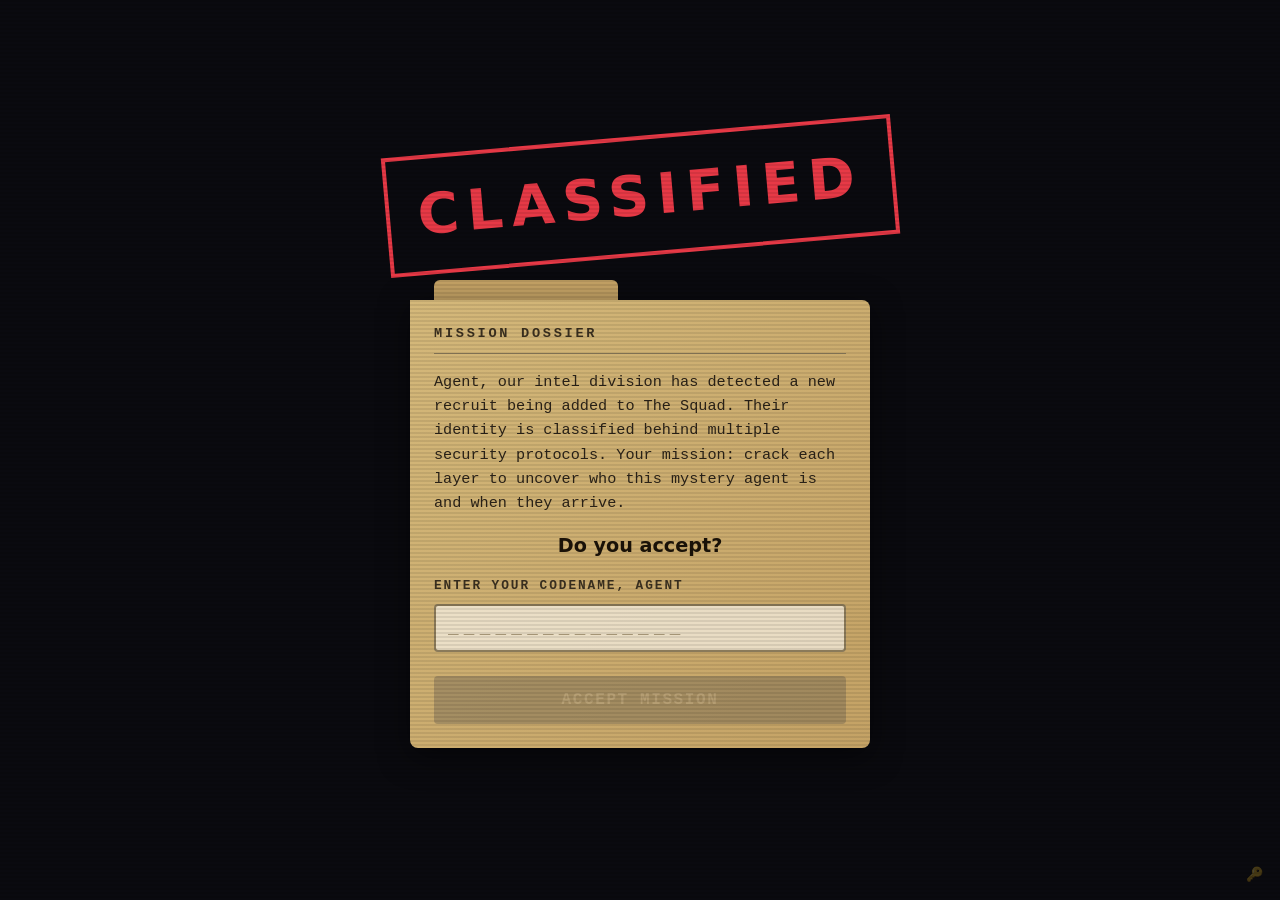
==== commit d13249f4: "Retheme game as hunt for new agent joining The Squad - Briefing reframed: uncover a mystery recruit " ====
--- a/index.html
+++ b/index.html
@@ -14,7 +14,7 @@
   <!-- Scan-line overlay -->
   <div class="scanlines" aria-hidden="true"></div>
 
-  <!-- Progress bar — hidden during briefing, visible during stages 1–5 -->
+  <!-- Progress bar -->
   <div id="progress-bar" class="progress-bar" aria-label="Mission progress">
     <span class="progress-label">CLEARANCE:</span>
     <div class="progress-track">
@@ -39,9 +39,10 @@
           <div class="briefing-content" id="briefing-content">
             <p class="briefing-header">MISSION DOSSIER</p>
             <p class="briefing-text">
-              Agent, we've intercepted a top-secret transmission. The intel is
-              locked behind a series of security protocols. Your mission: crack
-              each layer to decode the message.
+              Agent, our intel division has detected a new recruit being added
+              to The Squad. Their identity is classified behind multiple security
+              protocols. Your mission: crack each layer to uncover who this
+              mystery agent is and when they arrive.
             </p>
             <p class="briefing-question">Do you accept?</p>
 
@@ -72,7 +73,7 @@
   <section id="stage-memory" class="stage" data-stage="1">
     <div class="stage-header">
       <h2 class="stage-title">MISSION 1: MEMORY MATRIX</h2>
-      <p class="stage-subtitle">Match the classified evidence pairs to unlock the first security layer.</p>
+      <p class="stage-subtitle">Match the classified evidence pairs to begin uncovering the new recruit's file.</p>
     </div>
     <div class="memory-stats">
       <span class="stat-label">ATTEMPTS: <span id="memory-moves">0</span></span>
@@ -96,9 +97,9 @@
   <section id="stage-cipher" class="stage" data-stage="2">
     <div class="stage-header">
       <h2 class="stage-title">MISSION 2: WORD DECODER</h2>
-      <p class="stage-subtitle">The intercepted message is scrambled. Unscramble each word to decode it.</p>
-    </div>
-    <p class="cipher-instruction">Tap two letters in a word to swap them. Unscramble all 5 words.</p>
+      <p class="stage-subtitle">We intercepted the new recruit's classification. Unscramble it.</p>
+    </div>
+    <p class="cipher-instruction">Tap two letters to swap them. Unscramble the word.</p>
     <div class="unscramble-words" id="unscramble-words"></div>
     <div class="cipher-tools">
       <button class="btn btn-secondary" id="cipher-hint-btn">HINT <span id="cipher-hint-count">(3)</span></button>
@@ -118,15 +119,17 @@
     <div class="laser-top-area">
       <div class="stage-header">
         <h2 class="stage-title">MISSION 3: LASER GRID</h2>
-        <p class="stage-subtitle">Navigate to 🔓. Avoid active lasers.</p>
+        <p class="stage-subtitle">Grab the supply kit 🍼 and deliver it to the new recruit 👶.</p>
       </div>
       <div class="laser-stats">
         <span class="stat-label">STRIKES: <span id="laser-strikes">0</span></span>
+        <span class="stat-label laser-item-status" id="laser-item-status">🍼 NOT COLLECTED</span>
         <button class="btn btn-secondary btn-small" id="laser-scan-btn">SCAN <span id="laser-scan-count">(2)</span></button>
       </div>
       <div class="laser-grid-wrapper">
         <div class="laser-grid" id="laser-grid" role="grid" aria-label="Laser navigation grid"></div>
       </div>
+      <div class="laser-message" id="laser-message" aria-live="polite"></div>
     </div>
     <div class="detected-flash" id="detected-flash" aria-live="assertive">DETECTED!</div>
     <div class="dpad" id="dpad" aria-label="Movement controls">
@@ -140,7 +143,7 @@
     </div>
     <div class="stage-complete-overlay" id="laser-complete">
       <div class="complete-content">
-        <p class="complete-title">SECURITY BYPASSED</p>
+        <p class="complete-title">SUPPLY DELIVERED</p>
         <p class="complete-fragment">INTEL FRAGMENT RECOVERED:</p>
         <p class="fragment-word" id="laser-fragment"></p>
         <button class="btn btn-primary continue-btn" id="laser-continue-btn">PROCEED TO NEXT PROTOCOL</button>
@@ -152,7 +155,7 @@
   <section id="stage-vault" class="stage" data-stage="4">
     <div class="stage-header">
       <h2 class="stage-title">MISSION 4: THE VAULT</h2>
-      <p class="stage-subtitle">Enter the 3-digit code to crack the vault.</p>
+      <p class="stage-subtitle">Enter the 3-digit code to unlock the recruit's arrival date.</p>
     </div>
     <div class="vault-container">
       <div class="vault-door" id="vault-door">
@@ -179,9 +182,9 @@
     <div class="stage-complete-overlay" id="vault-complete">
       <div class="complete-content">
         <p class="complete-title">VAULT CRACKED</p>
-        <p class="complete-fragment">FINAL INTEL FRAGMENT RECOVERED:</p>
+        <p class="complete-fragment">ARRIVAL DATE RECOVERED:</p>
         <p class="fragment-word" id="vault-fragment"></p>
-        <button class="btn btn-primary continue-btn" id="vault-continue-btn">DECRYPT TRANSMISSION</button>
+        <button class="btn btn-primary continue-btn" id="vault-continue-btn">DECRYPT FULL TRANSMISSION</button>
       </div>
     </div>
   </section>
--- a/css/styles.css
+++ b/css/styles.css
@@ -884,6 +884,37 @@
 .dpad-btn:active {
   background: rgba(245, 166, 35, 0.2);
   border-color: var(--amber);
+}
+
+/* Laser item status & message */
+.laser-item-status {
+  font-weight: 700;
+  color: var(--red);
+  letter-spacing: 0.05em;
+}
+
+.laser-item-status.collected {
+  color: var(--green);
+}
+
+.laser-cell.item {
+  background: rgba(245, 166, 35, 0.15);
+}
+
+.laser-message {
+  font-family: var(--font-mono);
+  font-size: clamp(0.75rem, 2.5vw, 0.9rem);
+  font-weight: 700;
+  color: var(--amber);
+  text-align: center;
+  min-height: 1.5em;
+  letter-spacing: 0.05em;
+  opacity: 0;
+  transition: opacity 200ms;
+}
+
+.laser-message.active {
+  opacity: 1;
 }
 
 /* --- Vault Stage --- */
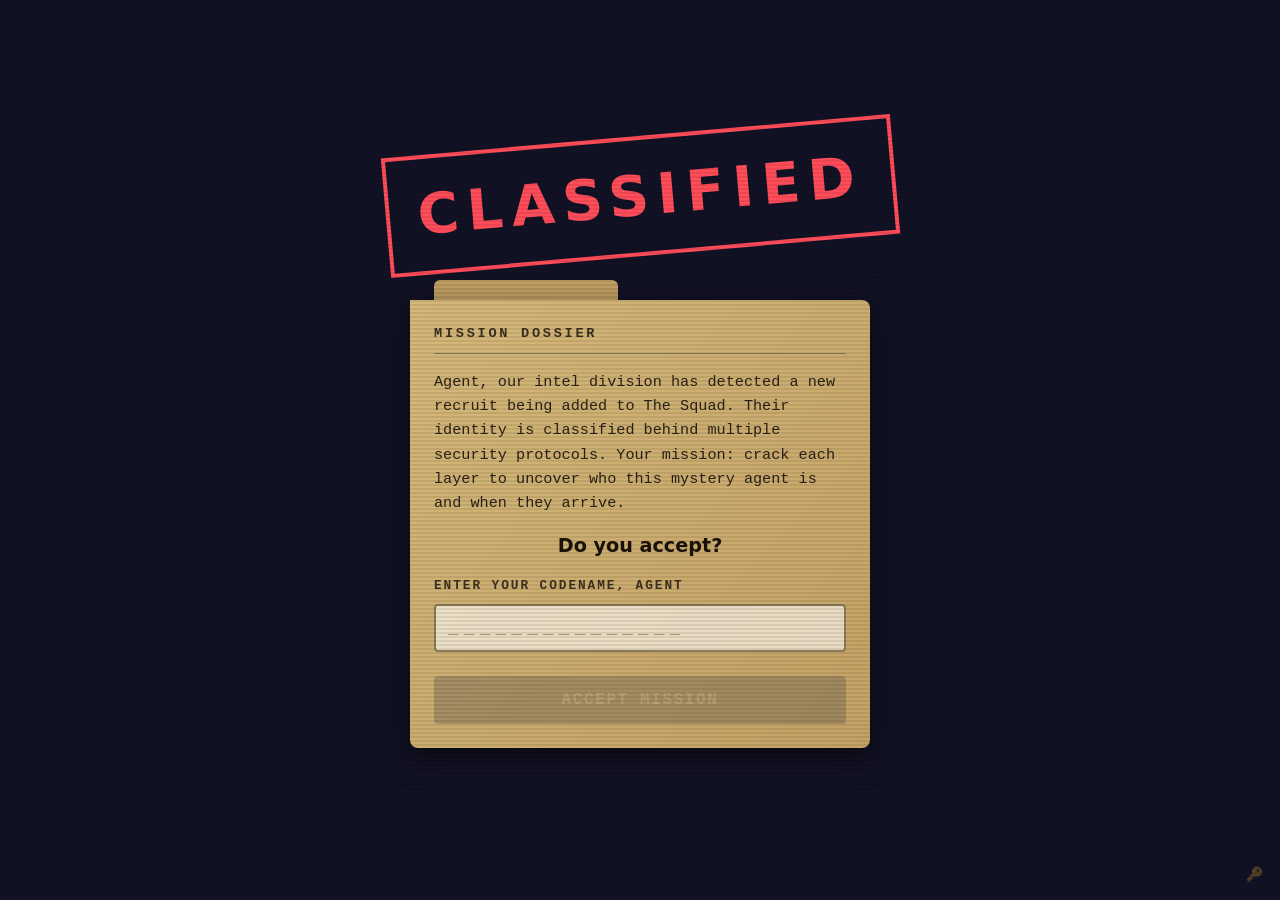
==== commit 04679775: "Fix password, add story intros, brighten color palette - Password: switched from hash to XOR compari" ====
--- a/index.html
+++ b/index.html
@@ -25,6 +25,7 @@
 
   <!-- Stage transition interstitial -->
   <div id="interstitial" class="interstitial" aria-live="polite">
+    <p class="interstitial-story" id="interstitial-story"></p>
     <span class="interstitial-text">LOADING NEXT PROTOCOL...</span>
   </div>
 
@@ -221,11 +222,13 @@
         <p class="secret-title">ADMIN ACCESS</p>
         <p class="secret-subtitle">Authorization required</p>
         <input
-          type="password"
+          type="text"
           id="secret-password"
           class="secret-input"
           placeholder="Enter password"
           autocomplete="off"
+          autocapitalize="off"
+          autocorrect="off"
           spellcheck="false"
         >
         <button class="btn btn-primary" id="secret-submit">AUTHENTICATE</button>
--- a/css/styles.css
+++ b/css/styles.css
@@ -11,14 +11,14 @@
 }
 
 :root {
-  --bg-dark: #0a0a0f;
-  --bg-card: #14141f;
-  --amber: #f5a623;
-  --green: #00ff88;
-  --red: #e63946;
-  --white: #f0f0f0;
-  --white-dim: #c8c8d8;
-  --border: #2a2a3a;
+  --bg-dark: #121225;
+  --bg-card: #1c1c35;
+  --amber: #ffb833;
+  --green: #33ffaa;
+  --red: #ff4d5a;
+  --white: #f5f5f7;
+  --white-dim: #d0d0e0;
+  --border: #363650;
 
   --font-mono: 'Courier New', 'Consolas', monospace;
   --font-sans: system-ui, -apple-system, 'Segoe UI', Roboto, Helvetica, Arial, sans-serif;
@@ -255,11 +255,15 @@
   inset: 0;
   z-index: 800;
   display: none;
+  flex-direction: column;
   align-items: center;
   justify-content: center;
   background: var(--bg-dark);
   opacity: 0;
   transition: opacity 300ms ease;
+  padding: 2rem;
+  text-align: center;
+  gap: 1.25rem;
 }
 
 .interstitial.active {
@@ -273,6 +277,27 @@
   color: var(--green);
   letter-spacing: 0.15em;
   animation: blink-text 1s steps(2) infinite;
+}
+
+.interstitial-story {
+  font-family: var(--font-sans);
+  font-size: clamp(1rem, 3.5vw, 1.2rem);
+  color: var(--white);
+  line-height: 1.6;
+  max-width: 420px;
+  opacity: 0;
+  transform: translateY(8px);
+  transition: opacity 600ms ease, transform 600ms ease;
+}
+
+.interstitial-story.visible {
+  opacity: 1;
+  transform: translateY(0);
+}
+
+.interstitial-story .story-highlight {
+  color: var(--amber);
+  font-weight: 700;
 }
 
 @keyframes blink-text {
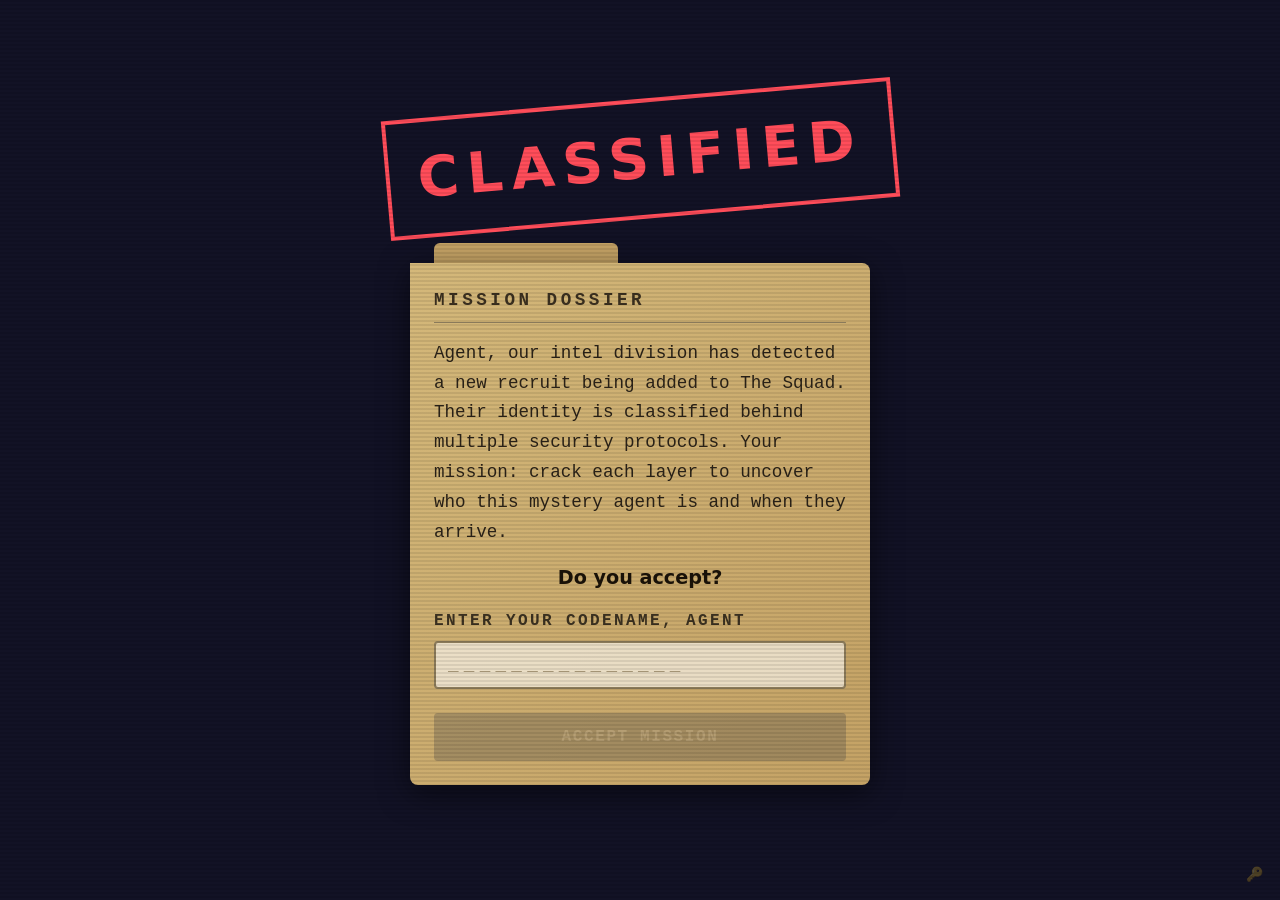
==== commit 6efe7d2e: "Bigger briefing text, manual continue on story intros - Increase briefing dossier font sizes for bet" ====
--- a/index.html
+++ b/index.html
@@ -26,7 +26,8 @@
   <!-- Stage transition interstitial -->
   <div id="interstitial" class="interstitial" aria-live="polite">
     <p class="interstitial-story" id="interstitial-story"></p>
-    <span class="interstitial-text">LOADING NEXT PROTOCOL...</span>
+    <span class="interstitial-text" id="interstitial-loading">LOADING NEXT PROTOCOL...</span>
+    <button class="btn btn-primary interstitial-continue" id="interstitial-continue">CONTINUE</button>
   </div>
 
   <!-- ============ STAGE 0 — MISSION BRIEFING ============ -->
--- a/css/styles.css
+++ b/css/styles.css
@@ -300,6 +300,17 @@
   font-weight: 700;
 }
 
+.interstitial-continue {
+  opacity: 0;
+  transition: opacity 600ms ease;
+  pointer-events: none;
+}
+
+.interstitial-continue.visible {
+  opacity: 1;
+  pointer-events: auto;
+}
+
 @keyframes blink-text {
   0%, 100% { opacity: 1; }
   50% { opacity: 0.3; }
@@ -398,7 +409,7 @@
 
 .briefing-header {
   font-family: var(--font-mono);
-  font-size: 0.85rem;
+  font-size: clamp(0.95rem, 3vw, 1.1rem);
   color: #3a2f1f;
   letter-spacing: 0.2em;
   text-transform: uppercase;
@@ -409,9 +420,9 @@
 
 .briefing-text {
   font-family: var(--font-mono);
-  font-size: clamp(0.8rem, 2.5vw, 0.95rem);
+  font-size: clamp(0.95rem, 3vw, 1.1rem);
   color: #2a2218;
-  line-height: 1.6;
+  line-height: 1.7;
 }
 
 .briefing-question {
@@ -430,7 +441,7 @@
 
 .codename-label {
   font-family: var(--font-mono);
-  font-size: 0.8rem;
+  font-size: clamp(0.85rem, 2.5vw, 1rem);
   color: #3a3020;
   letter-spacing: 0.15em;
   text-transform: uppercase;
@@ -764,16 +775,27 @@
   min-height: 0;
 }
 
+.stage-laser-layout .stage-header {
+  margin-bottom: 0.35rem;
+}
+
+.stage-laser-layout .stage-subtitle {
+  font-size: clamp(0.7rem, 2.2vw, 0.85rem);
+}
+
 .laser-stats {
   display: flex;
   align-items: center;
-  gap: 1rem;
-  margin-bottom: 0.5rem;
+  gap: 0.75rem;
+  margin-bottom: 0.35rem;
+  flex-wrap: wrap;
+  justify-content: center;
+  font-size: 0.8rem;
 }
 
 .laser-grid-wrapper {
   width: 100%;
-  max-width: min(55dvh, 400px);
+  max-width: min(42dvh, 400px);
   margin: 0 auto;
   flex-shrink: 1;
   min-height: 0;
